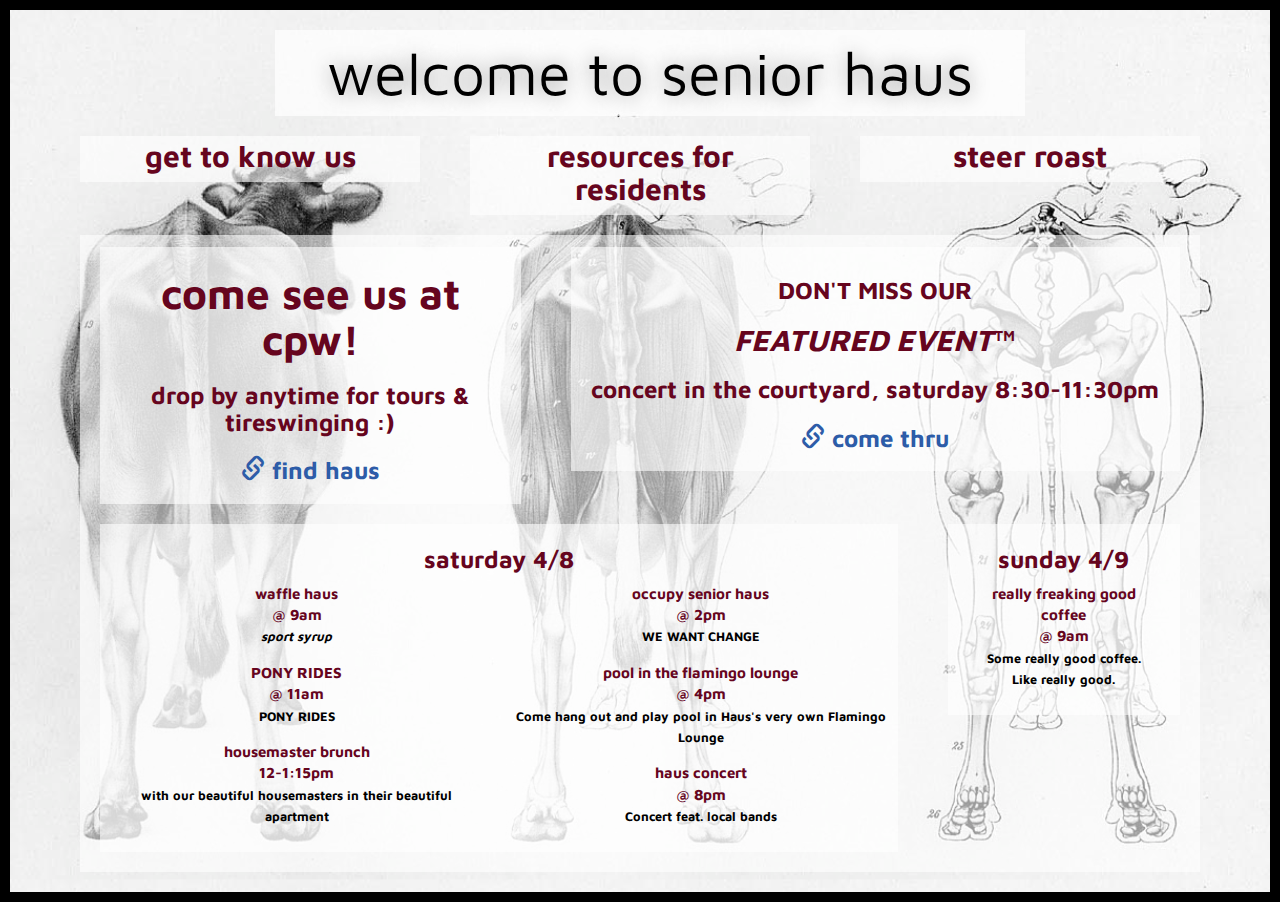
==== index.html @ 19c3b259 "comment out thurs and fri events" ====
<!DOCTYPE HTML> 
<html lang="en" xmlns="http://www.w3.org/1999/xhtml" xmlns:fb="http://ogp.me/ns/fb#">
<script>
  (function(i,s,o,g,r,a,m){i['GoogleAnalyticsObject']=r;i[r]=i[r]||function(){
        (i[r].q=i[r].q||[]).push(arguments)},i[r].l=1*new Date();a=s.createElement(o),
    m=s.getElementsByTagName(o)[0];a.async=1;a.src=g;m.parentNode.insertBefore(a,m)
          })(window,document,'script','https://www.google-analytics.com/analytics.js','ga');

  ga('create', 'UA-97017756-1', 'auto');
    ga('send', 'pageview');

</script>
<head>
    <title>senior haus</title>
    <meta name="viewport", content="width=device-width, initial-scale=1" />
    <meta name="description" content="welcome to senior haus" />
    <meta property="og:description" content="Homepage for Senior House Dormitory at MIT" />
    <meta property="og:image" content="http://web.mit.edu/senior-house/www/sportdeath.jpg" />
    <meta property="og:url" content="http://web.mit.edu/senior-house/www/" />
    <meta property="og:title" content="senior haus" />
    <link href='https://fonts.googleapis.com/css?family=Maven+Pro' rel='stylesheet' type='text/css'>
    <link rel="stylesheet" href="https://maxcdn.bootstrapcdn.com/bootstrap/3.3.6/css/bootstrap.min.css"/>
    <link rel="stylesheet" type="text/css" href="main.css"/>
</head> 

<body>
    <section class="jumbotron">
        <div class="cow">
        <div class="container">
            <div class="row text-center">
                <div class="col-sm-8 col-sm-offset-2">
                    <a href="index.html"><h1 id="welcome" class="col-md-12">welcome to senior haus</h1></a>
                </div>
            </div>

            <div class="row text-center">
                <div class="col-sm-4 col-sm-offset-0"><h2 class="light-bg"><a href='community.html'>get to know us</a></h2></div>
                <div class="col-sm-4 col-sm-offset-0"><h2 class="light-bg"><a href='resources.html'>resources for residents</a></h2></div>
                <div class="col-sm-4 col-sm-offset-0"><h2 class="light-bg"><a href='roast.html'>steer roast</a></h2></div>
            </div>

            <div class="row text-center">
                <div class="col-sm-12">
                    <div class="light-bg">

                        <div class="row">
                            <div class="col-sm-5 col-sm-offset-0">
                                <div class="light-bg">
                                    <h2 style="font-size: 4.225rem"><b>come see us at cpw!</b></h2>
                                    <h3>drop by anytime for tours & tireswinging :)</h3>
                                    <a href='map.html'><h3 class="blue"><span class="glyphicon glyphicon-link"></span> find haus </h3></a>
                                </div>
                            </div>
                            <div class="col-sm-7 col-sm-offset-0">
                                <div class="light-bg" style="padding:1rem">
                                    <h3>DON'T MISS OUR</h3><h2><em>FEATURED EVENT</em>&trade;</h2>
                                    <h3>concert in the courtyard, saturday 8:30-11:30pm</h3> 
                                    <h3><a href='https://www.facebook.com/events/640178556106797/640383809419605' class="blue"><span class="glyphicon glyphicon-link"></span> come thru</a></h3>
                                </div>
                            </div>
                        </div>


                        <!--
                        <div class="row">
                            <div class="col-sm-3">
                            <div class="light-bg">
                                <div class="row">
                                    <div class="col-xs-12">
                                        <h3>thursday 4/6</h3>
                                        <div class="col-xs-12">
                                            <p class="maroon">alternative sex seminar <br>@ 11pm</br>
                                                <small>Let's talk about everything your parents didn't want you to know.</small></br>
                                        </div>
                                    </div>
                                </div>
                            </div>
                            </div>

                            <div class="col-sm-9">
                            <div class="light-bg">
                                <div class="row">
                                    <h3>friday 4/7</h3>
                                    <div class="col-sm-4">
                                        <p class="maroon">sausage tacos <br>@ 8am<br>
                                            <small>Put some sausages in your taco</small></p>
                                        <p class="maroon">skeptical festival <br>@ 5pm</br>
                                            <small>This probably won't be good.</small></p>
                                    </div>

                                    <div class="col-sm-4">
                                        <p class="maroon">queer life at mit and senior haus <br>@ 7pm</br>
                                            <small>Come talk to residents about queer life in Senior House and at MIT in general.</small></p>
                                        <p class="maroon">poetry reading <br>@ 8pm</br>
                                            <small>Relish the wanton warmth of erotic poetry rolling off your tongue.</small></br>
                                    </div>

                                    <div class="col-sm-4">
                                        <p class="maroon">nude portraiture <br>@ 9pm</br>
                                            <small>Come admire (and draw) our beautiful bodies. No experience necessary.</small></p>
                                        <p class="maroon">bouncy ball drop<br>@ 10pm</br>
                                            <small>SMALL COLORED BALLS RAIN FROM THE HEAVENS AS YOU LOOK IN AWE. DON'T MISS IT.</small></p>
                                    </div>
                                </div>
                            </div>
                        </div>
                        -->

                        <div class="row">
                            <div class="col-sm-9">
                            <div class="light-bg">
                                <div class="row">
                                    <h3>saturday 4/8</h3>
                                    <div class="col-sm-6">
                                        <p class="maroon">waffle haus<br>@ 9am</br>
                                            <small><em>sport syrup</em></small></p>
                                        <p class="maroon">PONY RIDES<br>@ 11am</br>
                                            <small>PONY RIDES</small></p>
                                        <p class="maroon">housemaster brunch<br>12-1:15pm</br>
                                            <small>with our beautiful housemasters in their beautiful apartment</small></p>
                                    </div>
                                    <div class="col-sm-6">
                                        <p class="maroon">occupy senior haus<br>@ 2pm</br>
                                            <small>WE WANT CHANGE</small></p>
                                        <p class="maroon">pool in the flamingo lounge<br>@ 4pm</br>
                                            <small>Come hang out and play pool in Haus's very own Flamingo Lounge</small></br>
                                        <p class="maroon">haus concert<br>@ 8pm</br>
                                            <small>Concert feat. local bands</small></p>
                                    </div>
                                </div>
                            </div>
                            </div>
                            <div class="col-sm-3">
                                <div class="light-bg">
                                    <div class="row">
                                        <div class="col-xs-12">
                                            <h3>sunday 4/9</h3>
                                            <div class="col-xs-12">
                                                <p class="maroon">really freaking good coffee<br>@ 9am</br>
                                                    <small>Some really good coffee. Like really good.</small></p>
                                            </div>
                                        </div>
                                    </div>
                                </div>
                            </div>

                        </div>
                    </div>
                </div>
            </div>
        </div>
    </section>

</body>
</html>
---- main.css ----
body {
    font-family: 'Maven Pro';
    color: black;
    background: black;
}

h2 a, h2 a:hover, h3 a, h3 a:hover {
    color: rgb(102,5,30);
    text-decoration: none;
}

a, a:hover {
    color: rgb(45,92,168);
    text-decoration: none;
}

small a, small a:hover {
    color: black;
    text-decoration: underline;
}

header {
    margin: 0rem;
}

header .row {
    display: flex;
}

header nav {
    display: flex;
    justify-content: flex-end;
}

header p {
    padding: 0 2rem;
    margin: 0;
}

.jumbotron {
    background-color: black;
    margin: 0rem;
    padding: 1rem;
}

.jumbotron .sportdeath {
    background-image: url('sportdeath.jpg');
    background-size: 100% auto;
    background-repeat: no-repeat;
    padding: 1rem 1rem 1rem 0;
}

.jumbotron .xueli {
    display: flex;
    background-image: url('xueli.jpg');
    background-size: 100% auto;
    padding: 1rem 0rem 1rem 0;
}

.jumbotron .cow {
    display: flex;
    background-image: url('turnaround-cow.jpg');
    background-size: 100% auto;
    padding: 1rem 0rem 1rem 0;
}

.jumbotron .yearbook {
    display: flex;
    justify-content: flex-end;
    background-image: url('yearbook.jpg');
    background-size: 100% auto;
    padding: 1rem 0rem 1rem 0;
}

.jumbotron .roast {
    display: flex;
    background-image: url('roast.jpg');
    background-size: 100% auto;
    margin: 1rem;
    padding: 1rem 0rem 1rem 0;
}

th {
    font-size: 1.5rem;
}

.xueli th {
    font-size: small;
}

td {
    word-wrap: break-word;
    white-space: normal;
}

.dark-bg {
    background: rgba(255,255,255,.8);
    padding: 0.25rem 1rem 1rem 1rem;
    margin: 1rem;
    font-weight: bold;
}

.maroon {
    color: rgb(56, 121, 226);
    font-weight: bold;
}

.blue {
    color: rgb(45,92,168);
    font-weight: bold;
}

.light-bg {
    background: rgba(255,255,255,.6);
    padding: 0.25rem 1rem 1rem 1rem;
    margin: 1rem;
    font-weight: bold;
}

.body-text {
    color: black;
    font-size: 1.5rem;
}

.body-text a, .body-text a:hover {
    text-decoration: underline;
    color: black;
}

#welcome {
    background: rgba(255,255,255,.7);
    font-weight: bold;
    padding: 1rem;
    font-weight: 400;
    text-shadow: 0 0 20px rgba(0,0,0,0.4);
    margin: 1rem;
    color: black;
    text-align: center;
}

#clock {
    font-size: 2rem;
    font-weight: bold;
    color: rgb(102,5,30);
    padding: 0 1rem;
}

.jumbotron .cow p {
    font-size: 1.5rem;
    font-weight: bold;
    color: rgb(102,5,30);;
}

.jumbotron p {
    font-size: 1.5rem;
    font-weight: bold;
    color: black;
}

.link-box {
    background: rgba(255,255,255,.8);
    display: inline-block;
    border: none;
    padding: 1rem 0rem 1rem 1rem;
    margin: 1rem;
    font-weight: bold;
    text-align: center;
}

.link-box h2 {
    padding: 0rem;
}

small {
    color: black;
}

h2, h3, h4 {
    color: rgb(102,5,30);
    font-weight: bold;
}

.jumbotron h1 {
    color: black;
    font-weight: bold;
    font-size: 6rem;
}

.jumbotron .roast h1 {
    font-size: 5rem;
}
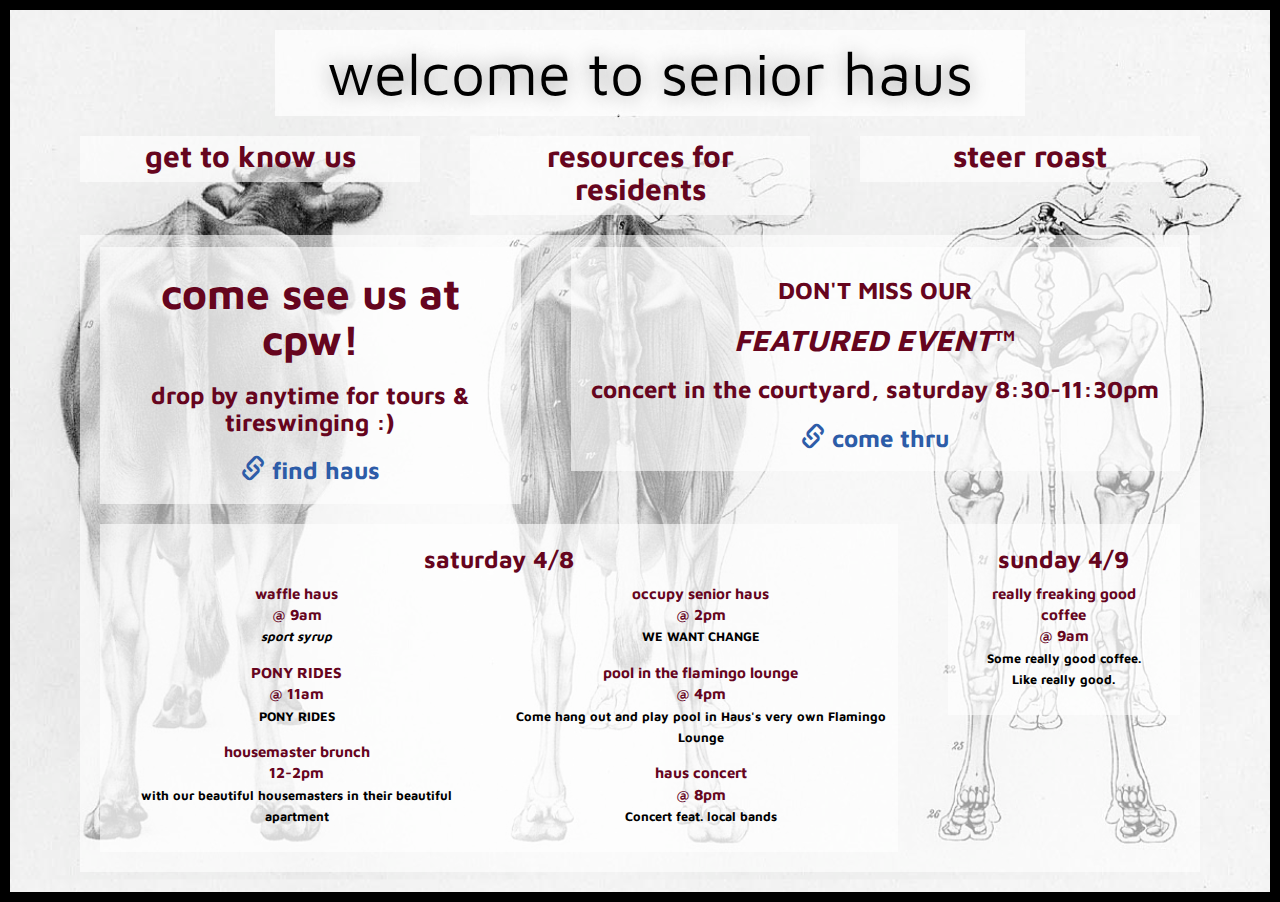
==== commit 529d61f2: "update brunch time" ====
--- a/index.html
+++ b/index.html
@@ -116,7 +116,7 @@
                                             <small><em>sport syrup</em></small></p>
                                         <p class="maroon">PONY RIDES<br>@ 11am</br>
                                             <small>PONY RIDES</small></p>
-                                        <p class="maroon">housemaster brunch<br>12-1:15pm</br>
+                                        <p class="maroon">housemaster brunch<br>12-2pm</br>
                                             <small>with our beautiful housemasters in their beautiful apartment</small></p>
                                     </div>
                                     <div class="col-sm-6">
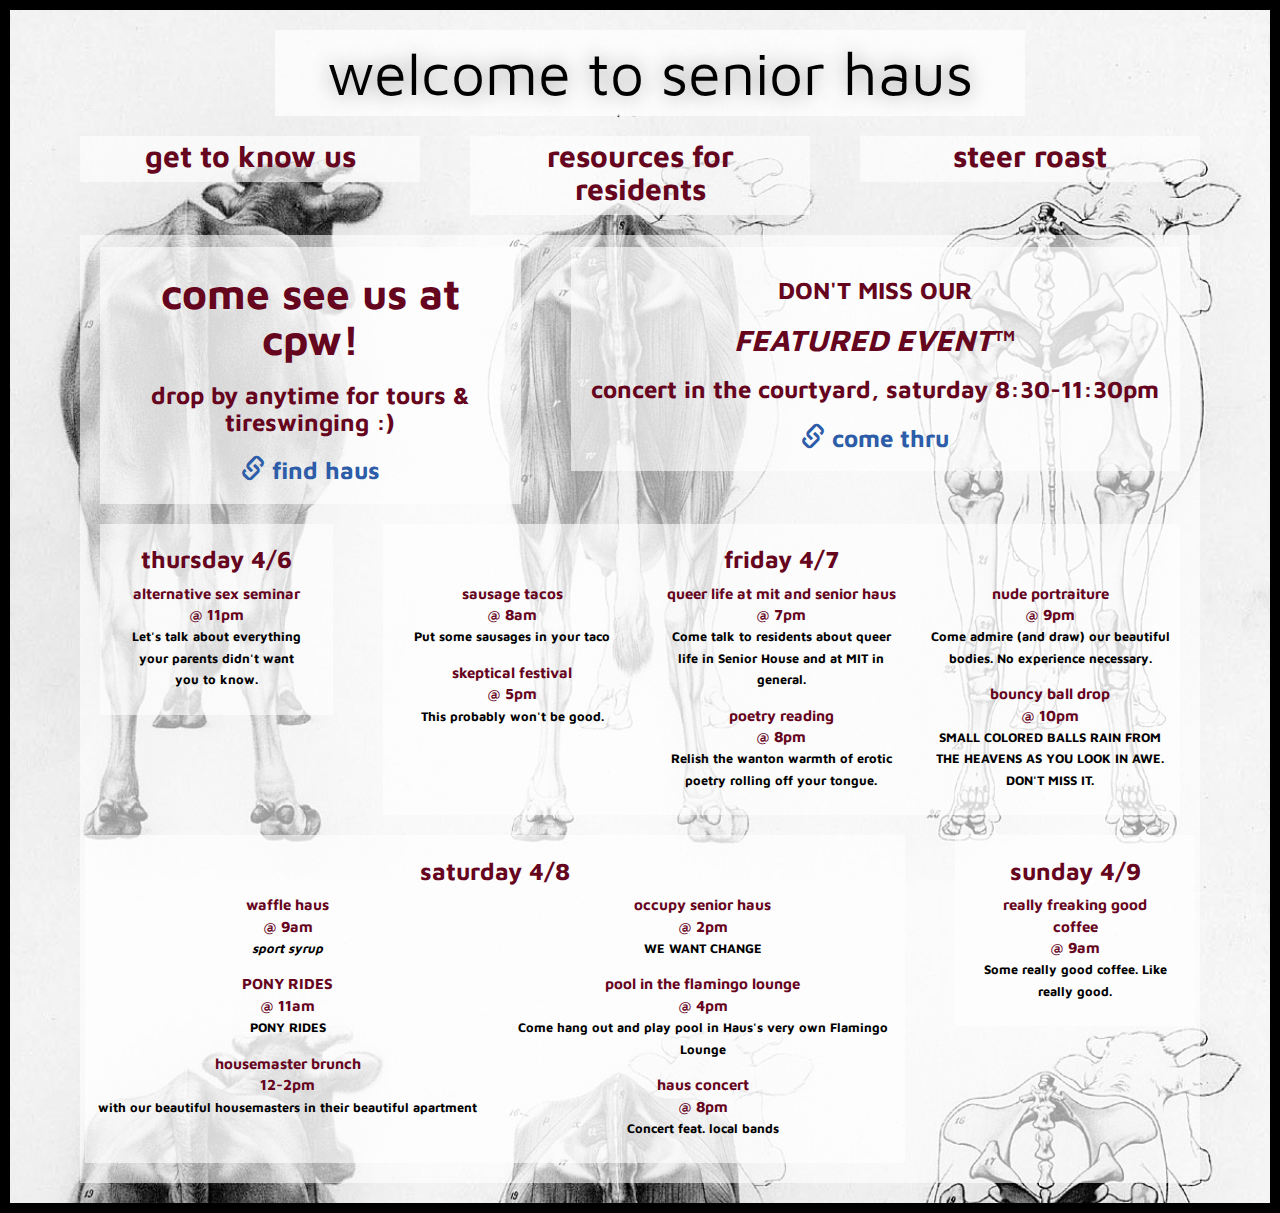
==== commit 11ca1d09: "add full cpw schedule back to front page" ====
--- a/index.html
+++ b/index.html
@@ -61,7 +61,6 @@
                         </div>
 
 
-                        <!--
                         <div class="row">
                             <div class="col-sm-3">
                             <div class="light-bg">
@@ -104,7 +103,6 @@
                                 </div>
                             </div>
                         </div>
-                        -->
 
                         <div class="row">
                             <div class="col-sm-9">
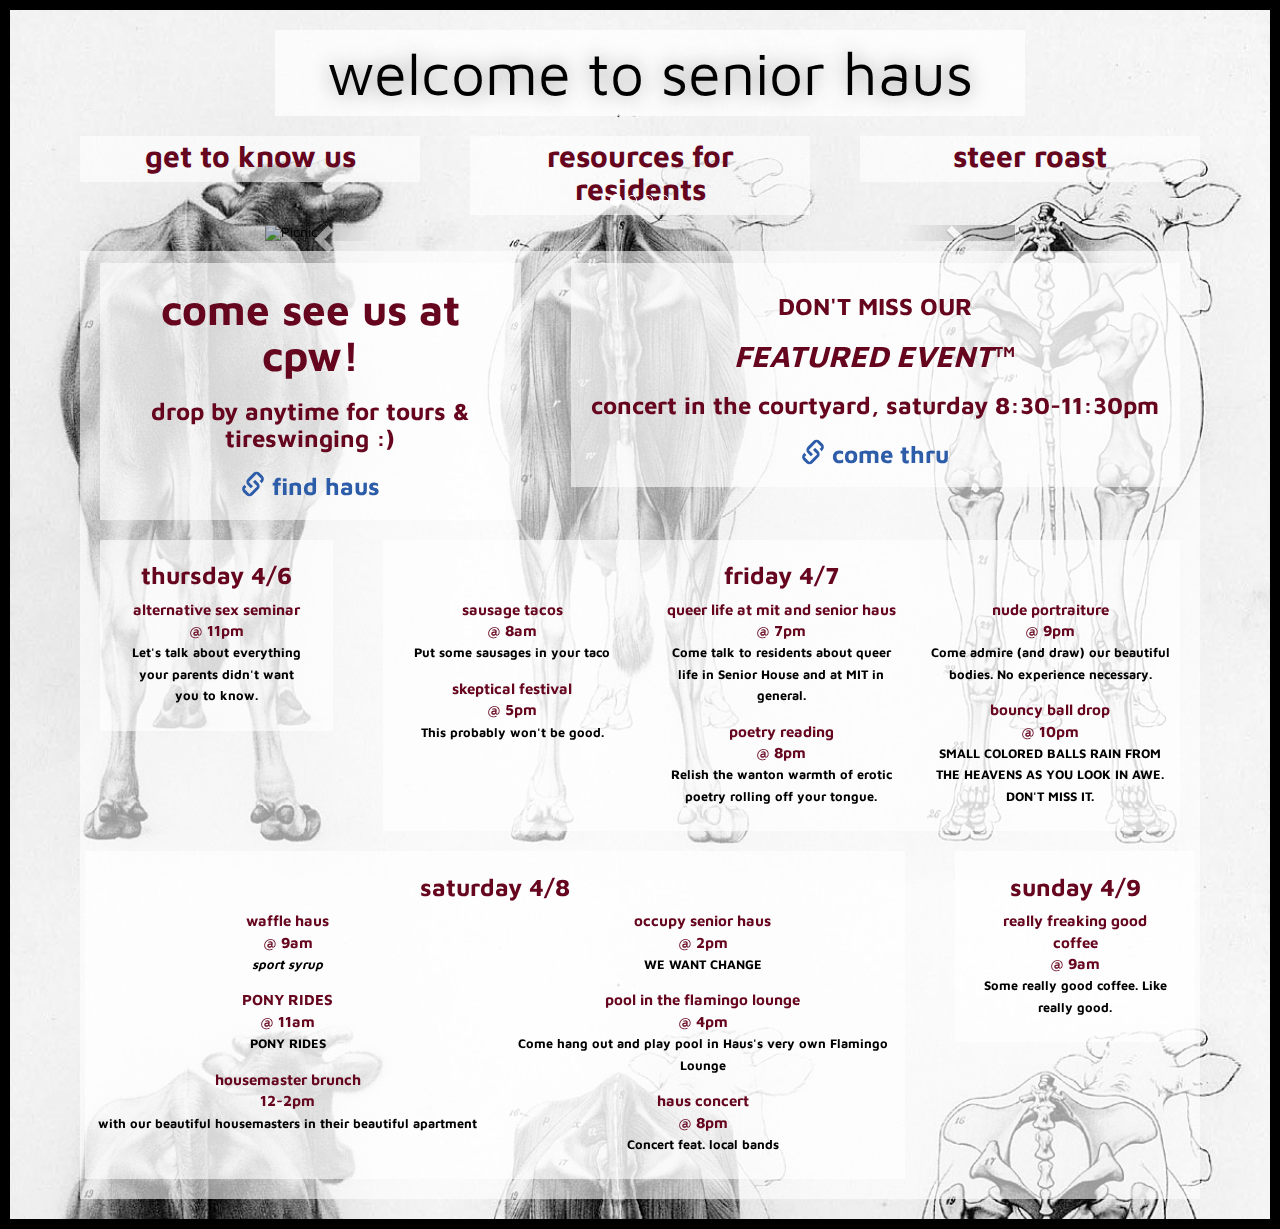
==== commit edfc381c: "add phone numbers" ====
--- a/index.html
+++ b/index.html
@@ -20,7 +20,18 @@
     <meta property="og:title" content="senior haus" />
     <link href='https://fonts.googleapis.com/css?family=Maven+Pro' rel='stylesheet' type='text/css'>
     <link rel="stylesheet" href="https://maxcdn.bootstrapcdn.com/bootstrap/3.3.6/css/bootstrap.min.css"/>
+    <script src="https://ajax.googleapis.com/ajax/libs/jquery/3.2.0/jquery.min.js"></script>
+    <script src="https://maxcdn.bootstrapcdn.com/bootstrap/3.3.7/js/bootstrap.min.js"></script>
+
     <link rel="stylesheet" type="text/css" href="main.css"/>
+
+      <style>
+  .carousel-inner > .item > img,
+    .carousel-inner > .item > a > img {
+              width: 100%;
+                        margin: auto;
+                              }
+      </style>
 </head> 
 
 <body>
@@ -38,6 +49,47 @@
                 <div class="col-sm-4 col-sm-offset-0"><h2 class="light-bg"><a href='resources.html'>resources for residents</a></h2></div>
                 <div class="col-sm-4 col-sm-offset-0"><h2 class="light-bg"><a href='roast.html'>steer roast</a></h2></div>
             </div>
+
+    
+            <div class="row">
+                <div class="col-md-8 col-md-offset-2">
+                    <div id="indexCarousel" class="carousel slide" data-ride="carousel">
+
+                        <ol class="carousel-indicators">
+                            <li data-target="#indexCarousel" data-slide-to="0" class="active"></li>
+                            <li data-target="#indexCarousel" data-slide-to="1"></li>
+                            <li data-target="#indexCarousel" data-slide-to="2"></li>
+                            <li data-target="#indexCarousel" data-slide-to="3"></li>
+                        </ol>
+
+                        <div class="carousel-inner" role="listbox">
+                            <div class="item active">
+                                <img src="picnic.jpg" alt="Picnic">
+                            </div>
+                            <div class="item">
+                                <img src="george.jpg" alt="George">
+                            </div>
+                            <div class="item">
+                                <img src="xueli-cropped.jpg" alt="Xueli">
+                            </div>
+                            <div class="item">
+                                <img src="joi-ito.jpg" alt="433">
+                            </div>
+                        </div>
+
+                        <a class="left carousel-control" href="#indexCarousel" role="button" data-slide="prev">
+                            <span class="glyphicon glyphicon-chevron-left" aria-hidden="true"></span>
+                            <span class="sr-only">Previous</span>
+                        </a>
+                        <a class="right carousel-control" href="#indexCarousel" role="button" data-slide="next">
+                            <span class="glyphicon glyphicon-chevron-right" aria-hidden="true"></span>
+                            <span class="sr-only">Next</span>
+                        </a>
+
+                    </div>
+                </div>
+            </div>
+
 
             <div class="row text-center">
                 <div class="col-sm-12">
--- a/main.css
+++ b/main.css
@@ -80,12 +80,9 @@
     padding: 1rem 0rem 1rem 0;
 }
 
-th {
-    font-size: 1.5rem;
-}
-
 .xueli th {
     font-size: small;
+    word-wrap: break-word;
 }
 
 td {
@@ -190,3 +187,6 @@
     font-size: 5rem;
 }
 
+.glyphicon-link {
+    color: rgb(45,92,168);
+}
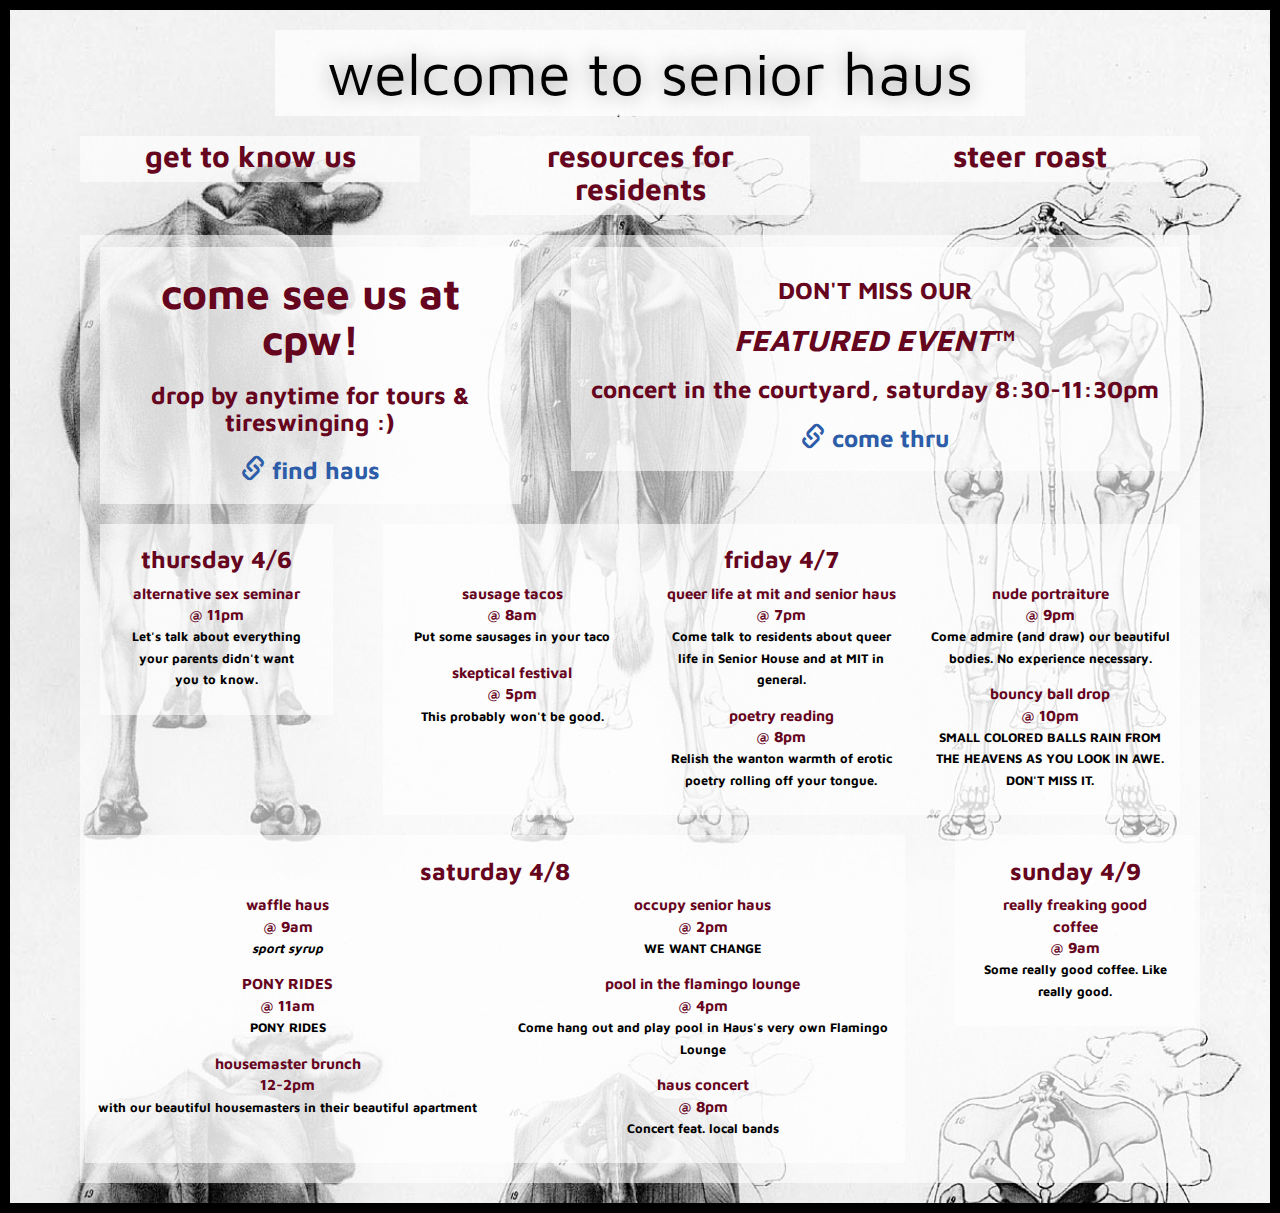
==== commit 7be7d94b: "remove slideshow for now" ====
--- a/index.html
+++ b/index.html
@@ -25,6 +25,7 @@
 
     <link rel="stylesheet" type="text/css" href="main.css"/>
 
+    <!--
       <style>
   .carousel-inner > .item > img,
     .carousel-inner > .item > a > img {
@@ -32,6 +33,7 @@
                         margin: auto;
                               }
       </style>
+      -->
 </head> 
 
 <body>
@@ -51,6 +53,7 @@
             </div>
 
     
+            <!--
             <div class="row">
                 <div class="col-md-8 col-md-offset-2">
                     <div id="indexCarousel" class="carousel slide" data-ride="carousel">
@@ -89,6 +92,7 @@
                     </div>
                 </div>
             </div>
+            -->
 
 
             <div class="row text-center">
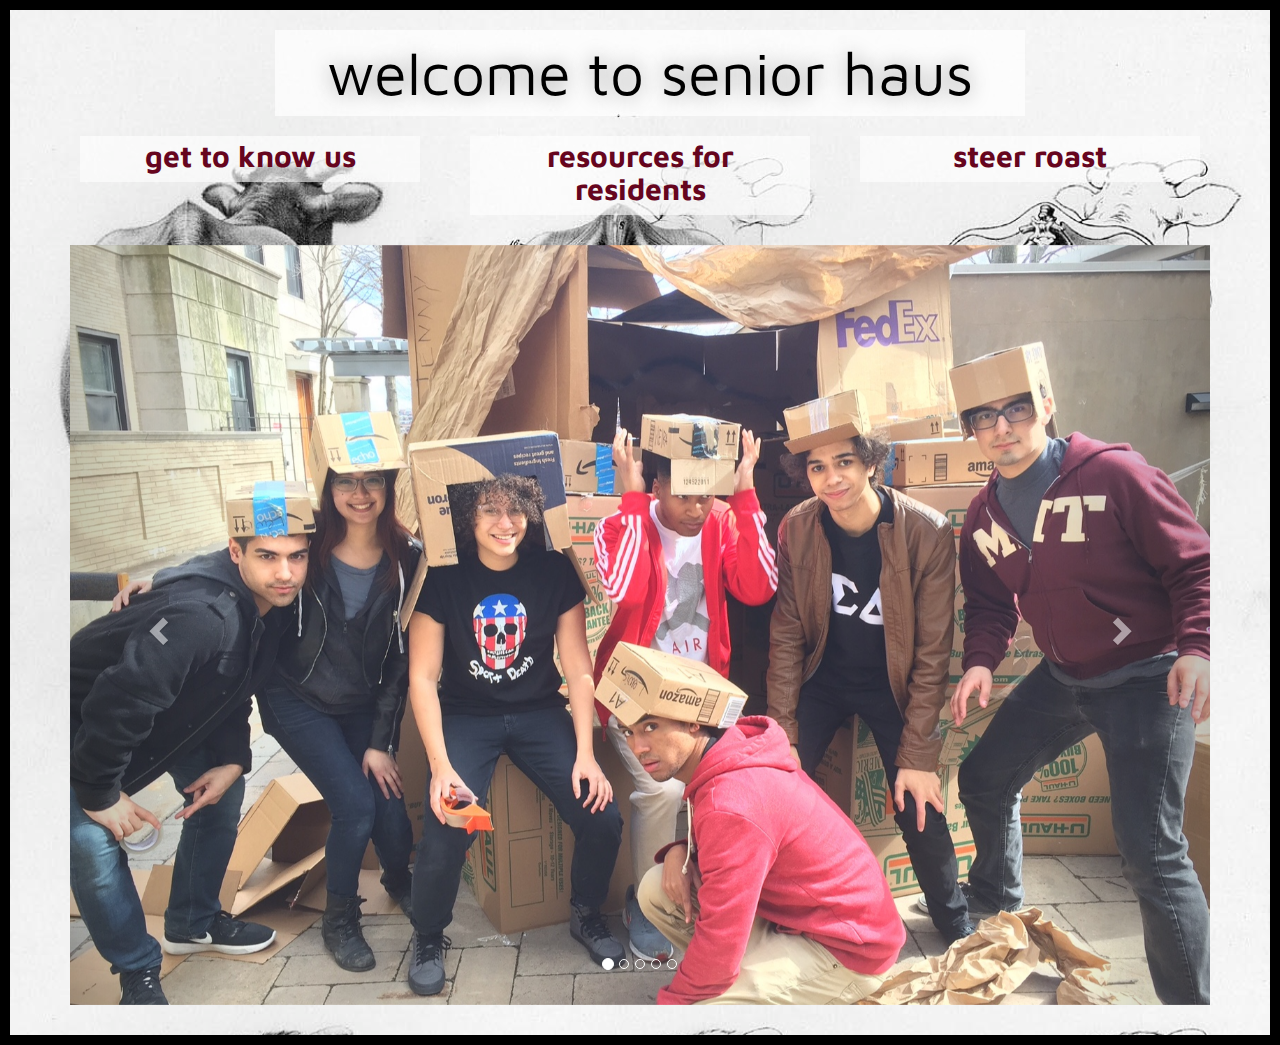
==== commit 82c38a2d: "add slideshow" ====
--- a/index.html
+++ b/index.html
@@ -25,7 +25,6 @@
 
     <link rel="stylesheet" type="text/css" href="main.css"/>
 
-    <!--
       <style>
   .carousel-inner > .item > img,
     .carousel-inner > .item > a > img {
@@ -33,7 +32,6 @@
                         margin: auto;
                               }
       </style>
-      -->
 </head> 
 
 <body>
@@ -53,9 +51,9 @@
             </div>
 
     
-            <!--
-            <div class="row">
-                <div class="col-md-8 col-md-offset-2">
+            <br>
+             <div class="row">
+                <div class="col-md-12 col-md-offset-0">
                     <div id="indexCarousel" class="carousel slide" data-ride="carousel">
 
                         <ol class="carousel-indicators">
@@ -63,20 +61,24 @@
                             <li data-target="#indexCarousel" data-slide-to="1"></li>
                             <li data-target="#indexCarousel" data-slide-to="2"></li>
                             <li data-target="#indexCarousel" data-slide-to="3"></li>
+                            <li data-target="#indexCarousel" data-slide-to="4"></li>
                         </ol>
 
                         <div class="carousel-inner" role="listbox">
                             <div class="item active">
+                                <img src="occupy.jpg" alt="Occupy Senior Haus">
+                            </div>
+                            <div class="item">
+                                <img src="ring-premiere.jpg" alt="2019 Ring Premiere">
+                            </div>
+                            <div class="item">
                                 <img src="picnic.jpg" alt="Picnic">
                             </div>
                             <div class="item">
-                                <img src="george.jpg" alt="George">
-                            </div>
-                            <div class="item">
-                                <img src="xueli-cropped.jpg" alt="Xueli">
-                            </div>
-                            <div class="item">
                                 <img src="joi-ito.jpg" alt="433">
+                            </div>
+                            <div class="item">
+                                <img src="christmas-tree.jpg" alt="Christmas 2016">
                             </div>
                         </div>
 
@@ -92,9 +94,9 @@
                     </div>
                 </div>
             </div>
-            -->
-
-
+
+
+            <!--
             <div class="row text-center">
                 <div class="col-sm-12">
                     <div class="light-bg">
@@ -201,6 +203,8 @@
                         </div>
                     </div>
                 </div>
+            -->
+            <br>
             </div>
         </div>
     </section>
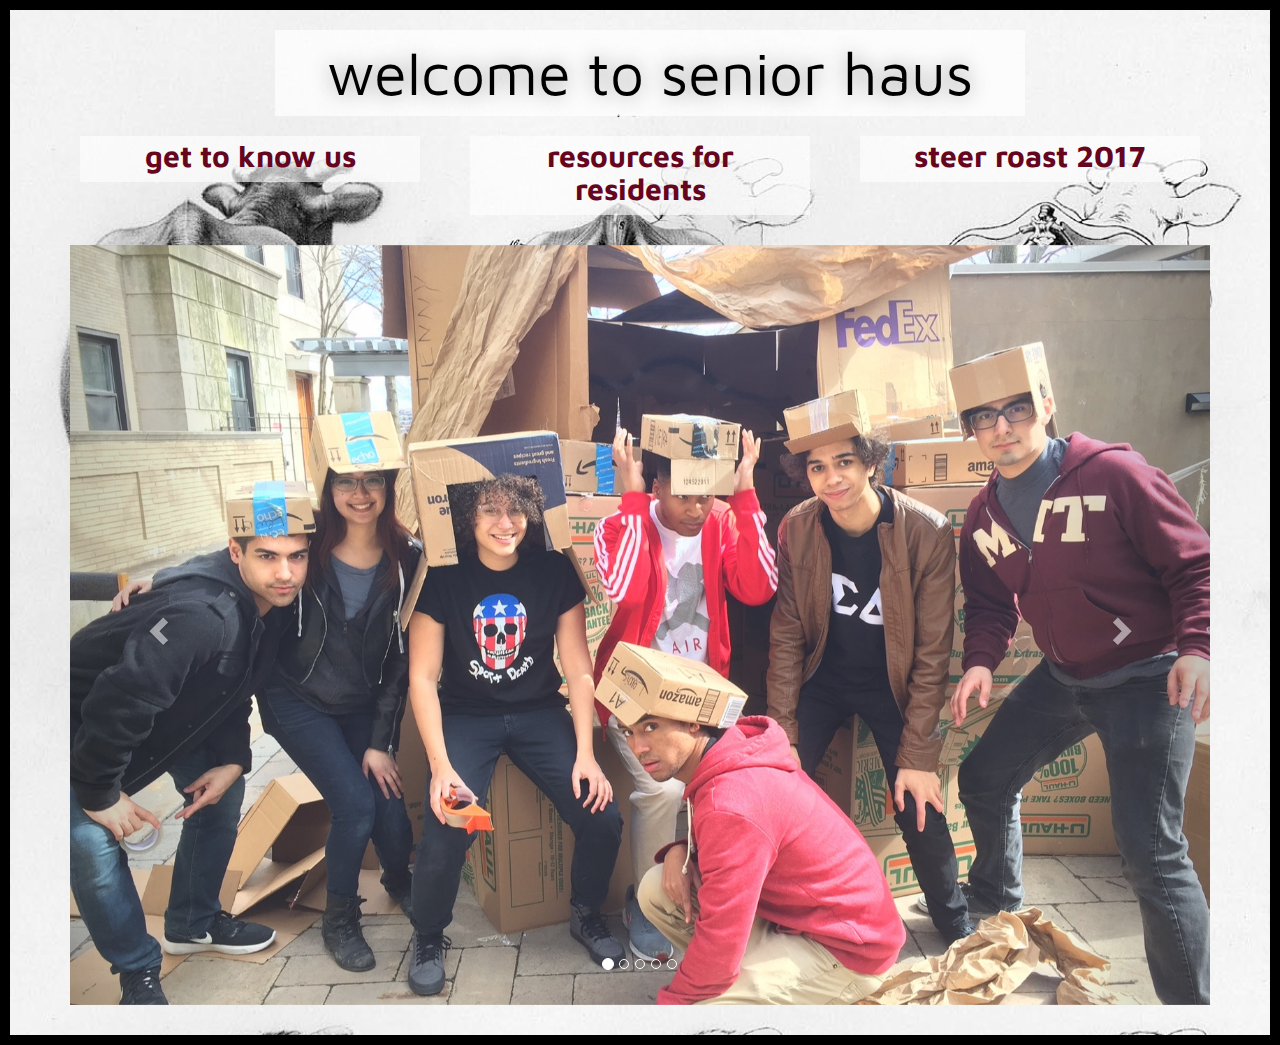
==== commit e5446238: "steer roast 2017" ====
--- a/index.html
+++ b/index.html
@@ -47,7 +47,7 @@
             <div class="row text-center">
                 <div class="col-sm-4 col-sm-offset-0"><h2 class="light-bg"><a href='community.html'>get to know us</a></h2></div>
                 <div class="col-sm-4 col-sm-offset-0"><h2 class="light-bg"><a href='resources.html'>resources for residents</a></h2></div>
-                <div class="col-sm-4 col-sm-offset-0"><h2 class="light-bg"><a href='roast.html'>steer roast</a></h2></div>
+                <div class="col-sm-4 col-sm-offset-0"><h2 class="light-bg"><a href='roast.html'>steer roast 2017</a></h2></div>
             </div>
 
     
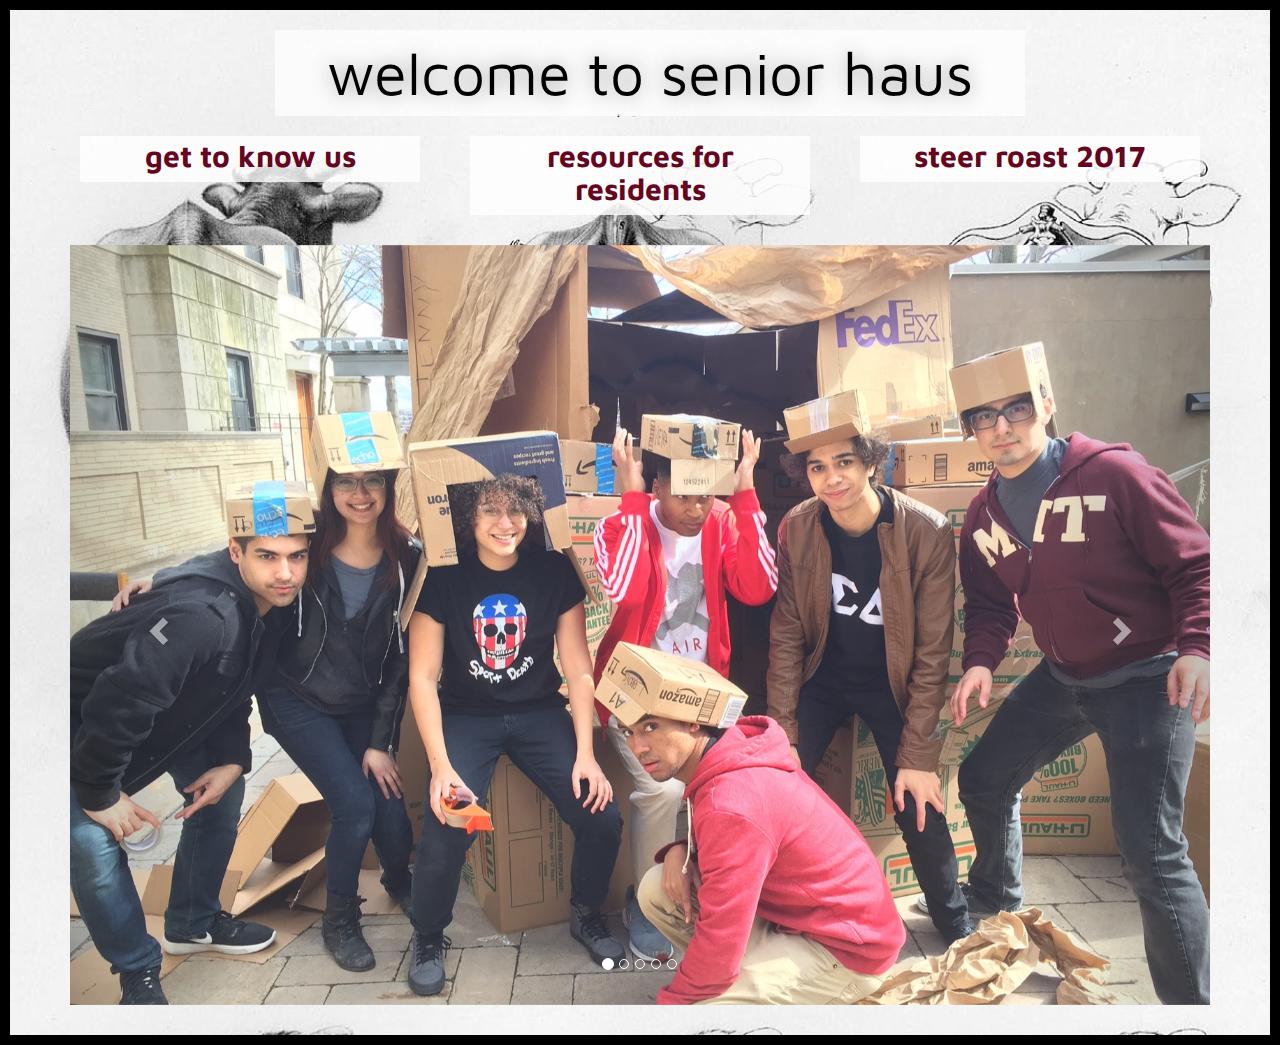
==== commit 29f2e014: "higher contrast for index.html" ====
--- a/index.html
+++ b/index.html
@@ -45,9 +45,9 @@
             </div>
 
             <div class="row text-center">
-                <div class="col-sm-4 col-sm-offset-0"><h2 class="light-bg"><a href='community.html'>get to know us</a></h2></div>
-                <div class="col-sm-4 col-sm-offset-0"><h2 class="light-bg"><a href='resources.html'>resources for residents</a></h2></div>
-                <div class="col-sm-4 col-sm-offset-0"><h2 class="light-bg"><a href='roast.html'>steer roast 2017</a></h2></div>
+                <div class="col-sm-4 col-sm-offset-0"><h2 class="dark-bg"><a href='community.html'>get to know us</a></h2></div>
+                <div class="col-sm-4 col-sm-offset-0"><h2 class="dark-bg"><a href='resources.html'>resources for residents</a></h2></div>
+                <div class="col-sm-4 col-sm-offset-0"><h2 class="dark-bg"><a href='roast.html'>steer roast 2017</a></h2></div>
             </div>
 
     
